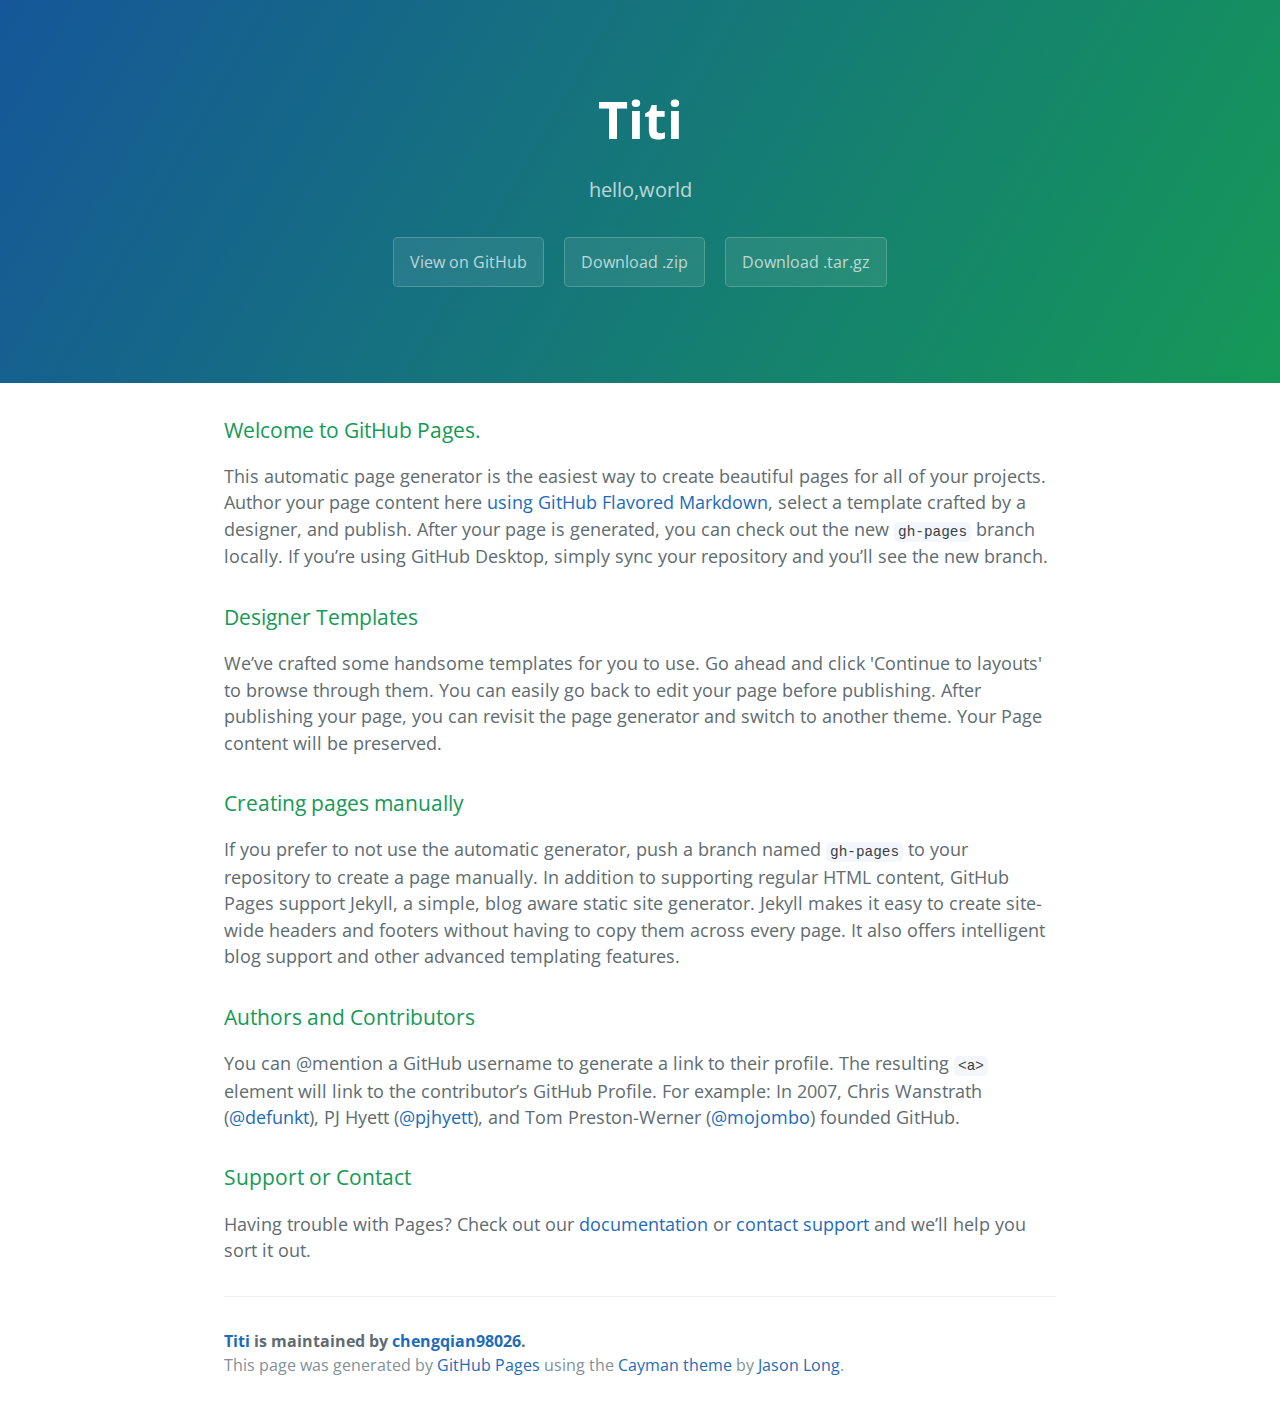
==== index.html @ 8d446a23 "Create gh-pages branch via GitHub" ====
<!DOCTYPE html>
<html lang="en-us">
  <head>
    <meta charset="UTF-8">
    <title>Titi by chengqian98026</title>
    <meta name="viewport" content="width=device-width, initial-scale=1">
    <link rel="stylesheet" type="text/css" href="stylesheets/normalize.css" media="screen">
    <link href='https://fonts.googleapis.com/css?family=Open+Sans:400,700' rel='stylesheet' type='text/css'>
    <link rel="stylesheet" type="text/css" href="stylesheets/stylesheet.css" media="screen">
    <link rel="stylesheet" type="text/css" href="stylesheets/github-light.css" media="screen">
  </head>
  <body>
    <section class="page-header">
      <h1 class="project-name">Titi</h1>
      <h2 class="project-tagline">hello,world</h2>
      <a href="https://github.com/chengqian98026/titi" class="btn">View on GitHub</a>
      <a href="https://github.com/chengqian98026/titi/zipball/master" class="btn">Download .zip</a>
      <a href="https://github.com/chengqian98026/titi/tarball/master" class="btn">Download .tar.gz</a>
    </section>

    <section class="main-content">
      <h3>
<a id="welcome-to-github-pages" class="anchor" href="#welcome-to-github-pages" aria-hidden="true"><span aria-hidden="true" class="octicon octicon-link"></span></a>Welcome to GitHub Pages.</h3>

<p>This automatic page generator is the easiest way to create beautiful pages for all of your projects. Author your page content here <a href="https://guides.github.com/features/mastering-markdown/">using GitHub Flavored Markdown</a>, select a template crafted by a designer, and publish. After your page is generated, you can check out the new <code>gh-pages</code> branch locally. If you’re using GitHub Desktop, simply sync your repository and you’ll see the new branch.</p>

<h3>
<a id="designer-templates" class="anchor" href="#designer-templates" aria-hidden="true"><span aria-hidden="true" class="octicon octicon-link"></span></a>Designer Templates</h3>

<p>We’ve crafted some handsome templates for you to use. Go ahead and click 'Continue to layouts' to browse through them. You can easily go back to edit your page before publishing. After publishing your page, you can revisit the page generator and switch to another theme. Your Page content will be preserved.</p>

<h3>
<a id="creating-pages-manually" class="anchor" href="#creating-pages-manually" aria-hidden="true"><span aria-hidden="true" class="octicon octicon-link"></span></a>Creating pages manually</h3>

<p>If you prefer to not use the automatic generator, push a branch named <code>gh-pages</code> to your repository to create a page manually. In addition to supporting regular HTML content, GitHub Pages support Jekyll, a simple, blog aware static site generator. Jekyll makes it easy to create site-wide headers and footers without having to copy them across every page. It also offers intelligent blog support and other advanced templating features.</p>

<h3>
<a id="authors-and-contributors" class="anchor" href="#authors-and-contributors" aria-hidden="true"><span aria-hidden="true" class="octicon octicon-link"></span></a>Authors and Contributors</h3>

<p>You can @mention a GitHub username to generate a link to their profile. The resulting <code>&lt;a&gt;</code> element will link to the contributor’s GitHub Profile. For example: In 2007, Chris Wanstrath (<a href="https://github.com/defunkt" class="user-mention">@defunkt</a>), PJ Hyett (<a href="https://github.com/pjhyett" class="user-mention">@pjhyett</a>), and Tom Preston-Werner (<a href="https://github.com/mojombo" class="user-mention">@mojombo</a>) founded GitHub.</p>

<h3>
<a id="support-or-contact" class="anchor" href="#support-or-contact" aria-hidden="true"><span aria-hidden="true" class="octicon octicon-link"></span></a>Support or Contact</h3>

<p>Having trouble with Pages? Check out our <a href="https://help.github.com/pages">documentation</a> or <a href="https://github.com/contact">contact support</a> and we’ll help you sort it out.</p>

      <footer class="site-footer">
        <span class="site-footer-owner"><a href="https://github.com/chengqian98026/titi">Titi</a> is maintained by <a href="https://github.com/chengqian98026">chengqian98026</a>.</span>

        <span class="site-footer-credits">This page was generated by <a href="https://pages.github.com">GitHub Pages</a> using the <a href="https://github.com/jasonlong/cayman-theme">Cayman theme</a> by <a href="https://twitter.com/jasonlong">Jason Long</a>.</span>
      </footer>

    </section>

  
  </body>
</html>
---- stylesheets/stylesheet.css ----
* {
  box-sizing: border-box; }

body {
  padding: 0;
  margin: 0;
  font-family: "Open Sans", "Helvetica Neue", Helvetica, Arial, sans-serif;
  font-size: 16px;
  line-height: 1.5;
  color: #606c71; }

a {
  color: #1e6bb8;
  text-decoration: none; }
  a:hover {
    text-decoration: underline; }

.btn {
  display: inline-block;
  margin-bottom: 1rem;
  color: rgba(255, 255, 255, 0.7);
  background-color: rgba(255, 255, 255, 0.08);
  border-color: rgba(255, 255, 255, 0.2);
  border-style: solid;
  border-width: 1px;
  border-radius: 0.3rem;
  transition: color 0.2s, background-color 0.2s, border-color 0.2s; }
  .btn + .btn {
    margin-left: 1rem; }

.btn:hover {
  color: rgba(255, 255, 255, 0.8);
  text-decoration: none;
  background-color: rgba(255, 255, 255, 0.2);
  border-color: rgba(255, 255, 255, 0.3); }

@media screen and (min-width: 64em) {
  .btn {
    padding: 0.75rem 1rem; } }

@media screen and (min-width: 42em) and (max-width: 64em) {
  .btn {
    padding: 0.6rem 0.9rem;
    font-size: 0.9rem; } }

@media screen and (max-width: 42em) {
  .btn {
    display: block;
    width: 100%;
    padding: 0.75rem;
    font-size: 0.9rem; }
    .btn + .btn {
      margin-top: 1rem;
      margin-left: 0; } }

.page-header {
  color: #fff;
  text-align: center;
  background-color: #159957;
  background-image: linear-gradient(120deg, #155799, #159957); }

@media screen and (min-width: 64em) {
  .page-header {
    padding: 5rem 6rem; } }

@media screen and (min-width: 42em) and (max-width: 64em) {
  .page-header {
    padding: 3rem 4rem; } }

@media screen and (max-width: 42em) {
  .page-header {
    padding: 2rem 1rem; } }

.project-name {
  margin-top: 0;
  margin-bottom: 0.1rem; }

@media screen and (min-width: 64em) {
  .project-name {
    font-size: 3.25rem; } }

@media screen and (min-width: 42em) and (max-width: 64em) {
  .project-name {
    font-size: 2.25rem; } }

@media screen and (max-width: 42em) {
  .project-name {
    font-size: 1.75rem; } }

.project-tagline {
  margin-bottom: 2rem;
  font-weight: normal;
  opacity: 0.7; }

@media screen and (min-width: 64em) {
  .project-tagline {
    font-size: 1.25rem; } }

@media screen and (min-width: 42em) and (max-width: 64em) {
  .project-tagline {
    font-size: 1.15rem; } }

@media screen and (max-width: 42em) {
  .project-tagline {
    font-size: 1rem; } }

.main-content :first-child {
  margin-top: 0; }
.main-content img {
  max-width: 100%; }
.main-content h1, .main-content h2, .main-content h3, .main-content h4, .main-content h5, .main-content h6 {
  margin-top: 2rem;
  margin-bottom: 1rem;
  font-weight: normal;
  color: #159957; }
.main-content p {
  margin-bottom: 1em; }
.main-content code {
  padding: 2px 4px;
  font-family: Consolas, "Liberation Mono", Menlo, Courier, monospace;
  font-size: 0.9rem;
  color: #383e41;
  background-color: #f3f6fa;
  border-radius: 0.3rem; }
.main-content pre {
  padding: 0.8rem;
  margin-top: 0;
  margin-bottom: 1rem;
  font: 1rem Consolas, "Liberation Mono", Menlo, Courier, monospace;
  color: #567482;
  word-wrap: normal;
  background-color: #f3f6fa;
  border: solid 1px #dce6f0;
  border-radius: 0.3rem; }
  .main-content pre > code {
    padding: 0;
    margin: 0;
    font-size: 0.9rem;
    color: #567482;
    word-break: normal;
    white-space: pre;
    background: transparent;
    border: 0; }
.main-content .highlight {
  margin-bottom: 1rem; }
  .main-content .highlight pre {
    margin-bottom: 0;
    word-break: normal; }
.main-content .highlight pre, .main-content pre {
  padding: 0.8rem;
  overflow: auto;
  font-size: 0.9rem;
  line-height: 1.45;
  border-radius: 0.3rem; }
.main-content pre code, .main-content pre tt {
  display: inline;
  max-width: initial;
  padding: 0;
  margin: 0;
  overflow: initial;
  line-height: inherit;
  word-wrap: normal;
  background-color: transparent;
  border: 0; }
  .main-content pre code:before, .main-content pre code:after, .main-content pre tt:before, .main-content pre tt:after {
    content: normal; }
.main-content ul, .main-content ol {
  margin-top: 0; }
.main-content blockquote {
  padding: 0 1rem;
  margin-left: 0;
  color: #819198;
  border-left: 0.3rem solid #dce6f0; }
  .main-content blockquote > :first-child {
    margin-top: 0; }
  .main-content blockquote > :last-child {
    margin-bottom: 0; }
.main-content table {
  display: block;
  width: 100%;
  overflow: auto;
  word-break: normal;
  word-break: keep-all; }
  .main-content table th {
    font-weight: bold; }
  .main-content table th, .main-content table td {
    padding: 0.5rem 1rem;
    border: 1px solid #e9ebec; }
.main-content dl {
  padding: 0; }
  .main-content dl dt {
    padding: 0;
    margin-top: 1rem;
    font-size: 1rem;
    font-weight: bold; }
  .main-content dl dd {
    padding: 0;
    margin-bottom: 1rem; }
.main-content hr {
  height: 2px;
  padding: 0;
  margin: 1rem 0;
  background-color: #eff0f1;
  border: 0; }

@media screen and (min-width: 64em) {
  .main-content {
    max-width: 64rem;
    padding: 2rem 6rem;
    margin: 0 auto;
    font-size: 1.1rem; } }

@media screen and (min-width: 42em) and (max-width: 64em) {
  .main-content {
    padding: 2rem 4rem;
    font-size: 1.1rem; } }

@media screen and (max-width: 42em) {
  .main-content {
    padding: 2rem 1rem;
    font-size: 1rem; } }

.site-footer {
  padding-top: 2rem;
  margin-top: 2rem;
  border-top: solid 1px #eff0f1; }

.site-footer-owner {
  display: block;
  font-weight: bold; }

.site-footer-credits {
  color: #819198; }

@media screen and (min-width: 64em) {
  .site-footer {
    font-size: 1rem; } }

@media screen and (min-width: 42em) and (max-width: 64em) {
  .site-footer {
    font-size: 1rem; } }

@media screen and (max-width: 42em) {
  .site-footer {
    font-size: 0.9rem; } }
---- stylesheets/github-light.css ----
/*
The MIT License (MIT)

Copyright (c) 2016 GitHub, Inc.

Permission is hereby granted, free of charge, to any person obtaining a copy
of this software and associated documentation files (the "Software"), to deal
in the Software without restriction, including without limitation the rights
to use, copy, modify, merge, publish, distribute, sublicense, and/or sell
copies of the Software, and to permit persons to whom the Software is
furnished to do so, subject to the following conditions:

The above copyright notice and this permission notice shall be included in all
copies or substantial portions of the Software.

THE SOFTWARE IS PROVIDED "AS IS", WITHOUT WARRANTY OF ANY KIND, EXPRESS OR
IMPLIED, INCLUDING BUT NOT LIMITED TO THE WARRANTIES OF MERCHANTABILITY,
FITNESS FOR A PARTICULAR PURPOSE AND NONINFRINGEMENT. IN NO EVENT SHALL THE
AUTHORS OR COPYRIGHT HOLDERS BE LIABLE FOR ANY CLAIM, DAMAGES OR OTHER
LIABILITY, WHETHER IN AN ACTION OF CONTRACT, TORT OR OTHERWISE, ARISING FROM,
OUT OF OR IN CONNECTION WITH THE SOFTWARE OR THE USE OR OTHER DEALINGS IN THE
SOFTWARE.

*/

.pl-c /* comment */ {
  color: #969896;
}

.pl-c1 /* constant, variable.other.constant, support, meta.property-name, support.constant, support.variable, meta.module-reference, markup.raw, meta.diff.header */,
.pl-s .pl-v /* string variable */ {
  color: #0086b3;
}

.pl-e /* entity */,
.pl-en /* entity.name */ {
  color: #795da3;
}

.pl-smi /* variable.parameter.function, storage.modifier.package, storage.modifier.import, storage.type.java, variable.other */,
.pl-s .pl-s1 /* string source */ {
  color: #333;
}

.pl-ent /* entity.name.tag */ {
  color: #63a35c;
}

.pl-k /* keyword, storage, storage.type */ {
  color: #a71d5d;
}

.pl-s /* string */,
.pl-pds /* punctuation.definition.string, string.regexp.character-class */,
.pl-s .pl-pse .pl-s1 /* string punctuation.section.embedded source */,
.pl-sr /* string.regexp */,
.pl-sr .pl-cce /* string.regexp constant.character.escape */,
.pl-sr .pl-sre /* string.regexp source.ruby.embedded */,
.pl-sr .pl-sra /* string.regexp string.regexp.arbitrary-repitition */ {
  color: #183691;
}

.pl-v /* variable */ {
  color: #ed6a43;
}

.pl-id /* invalid.deprecated */ {
  color: #b52a1d;
}

.pl-ii /* invalid.illegal */ {
  color: #f8f8f8;
  background-color: #b52a1d;
}

.pl-sr .pl-cce /* string.regexp constant.character.escape */ {
  font-weight: bold;
  color: #63a35c;
}

.pl-ml /* markup.list */ {
  color: #693a17;
}

.pl-mh /* markup.heading */,
.pl-mh .pl-en /* markup.heading entity.name */,
.pl-ms /* meta.separator */ {
  font-weight: bold;
  color: #1d3e81;
}

.pl-mq /* markup.quote */ {
  color: #008080;
}

.pl-mi /* markup.italic */ {
  font-style: italic;
  color: #333;
}

.pl-mb /* markup.bold */ {
  font-weight: bold;
  color: #333;
}

.pl-md /* markup.deleted, meta.diff.header.from-file */ {
  color: #bd2c00;
  background-color: #ffecec;
}

.pl-mi1 /* markup.inserted, meta.diff.header.to-file */ {
  color: #55a532;
  background-color: #eaffea;
}

.pl-mdr /* meta.diff.range */ {
  font-weight: bold;
  color: #795da3;
}

.pl-mo /* meta.output */ {
  color: #1d3e81;
}
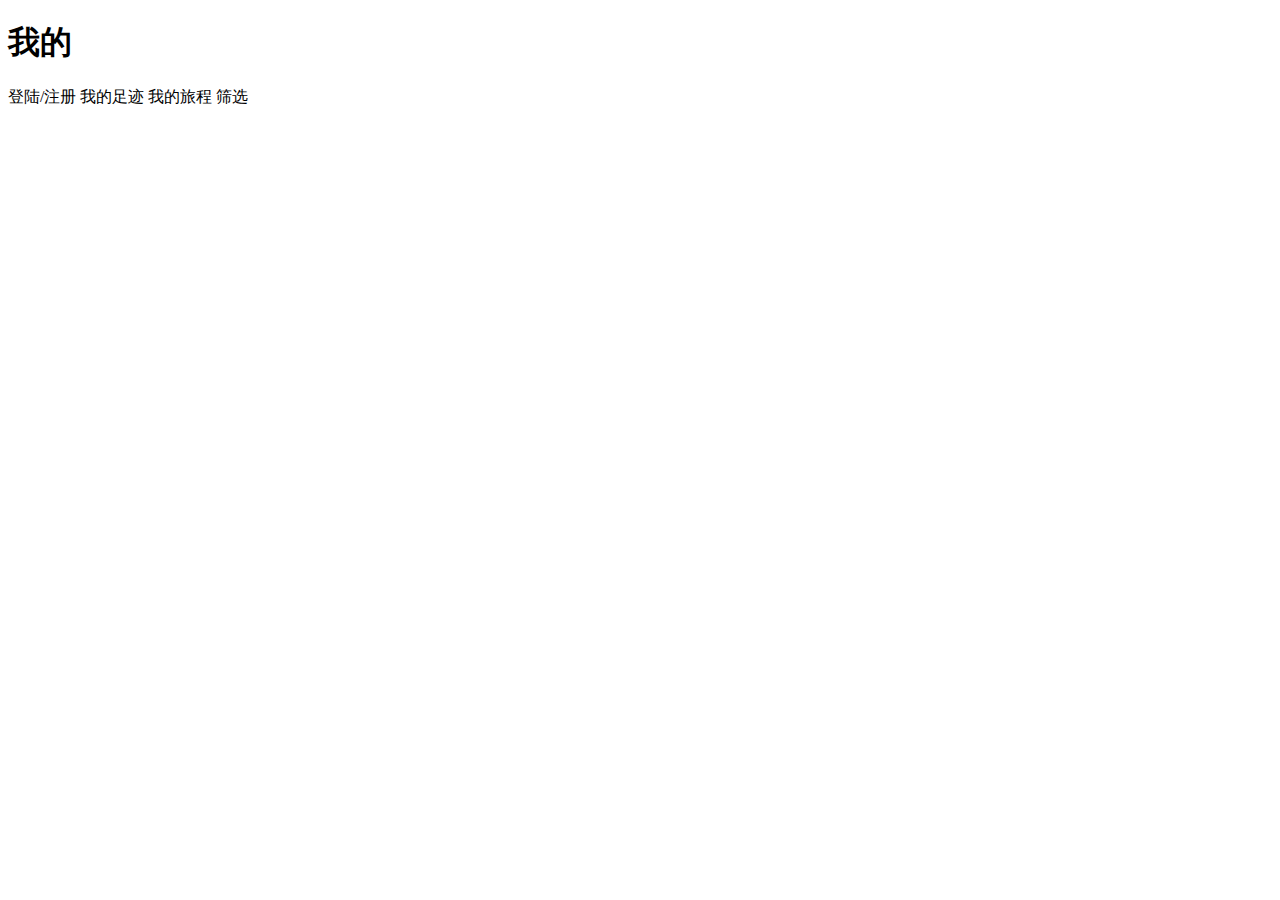
==== commit a953b136: "Add files via upload" ====
--- a/index.html
+++ b/index.html
@@ -1,57 +1,45 @@
-<!DOCTYPE html>
-<html lang="en-us">
-  <head>
-    <meta charset="UTF-8">
-    <title>Titi by chengqian98026</title>
-    <meta name="viewport" content="width=device-width, initial-scale=1">
-    <link rel="stylesheet" type="text/css" href="stylesheets/normalize.css" media="screen">
-    <link href='https://fonts.googleapis.com/css?family=Open+Sans:400,700' rel='stylesheet' type='text/css'>
-    <link rel="stylesheet" type="text/css" href="stylesheets/stylesheet.css" media="screen">
-    <link rel="stylesheet" type="text/css" href="stylesheets/github-light.css" media="screen">
-  </head>
-  <body>
-    <section class="page-header">
-      <h1 class="project-name">Titi</h1>
-      <h2 class="project-tagline">hello,world</h2>
-      <a href="https://github.com/chengqian98026/titi" class="btn">View on GitHub</a>
-      <a href="https://github.com/chengqian98026/titi/zipball/master" class="btn">Download .zip</a>
-      <a href="https://github.com/chengqian98026/titi/tarball/master" class="btn">Download .tar.gz</a>
-    </section>
-
-    <section class="main-content">
-      <h3>
-<a id="welcome-to-github-pages" class="anchor" href="#welcome-to-github-pages" aria-hidden="true"><span aria-hidden="true" class="octicon octicon-link"></span></a>Welcome to GitHub Pages.</h3>
-
-<p>This automatic page generator is the easiest way to create beautiful pages for all of your projects. Author your page content here <a href="https://guides.github.com/features/mastering-markdown/">using GitHub Flavored Markdown</a>, select a template crafted by a designer, and publish. After your page is generated, you can check out the new <code>gh-pages</code> branch locally. If you’re using GitHub Desktop, simply sync your repository and you’ll see the new branch.</p>
-
-<h3>
-<a id="designer-templates" class="anchor" href="#designer-templates" aria-hidden="true"><span aria-hidden="true" class="octicon octicon-link"></span></a>Designer Templates</h3>
-
-<p>We’ve crafted some handsome templates for you to use. Go ahead and click 'Continue to layouts' to browse through them. You can easily go back to edit your page before publishing. After publishing your page, you can revisit the page generator and switch to another theme. Your Page content will be preserved.</p>
-
-<h3>
-<a id="creating-pages-manually" class="anchor" href="#creating-pages-manually" aria-hidden="true"><span aria-hidden="true" class="octicon octicon-link"></span></a>Creating pages manually</h3>
-
-<p>If you prefer to not use the automatic generator, push a branch named <code>gh-pages</code> to your repository to create a page manually. In addition to supporting regular HTML content, GitHub Pages support Jekyll, a simple, blog aware static site generator. Jekyll makes it easy to create site-wide headers and footers without having to copy them across every page. It also offers intelligent blog support and other advanced templating features.</p>
-
-<h3>
-<a id="authors-and-contributors" class="anchor" href="#authors-and-contributors" aria-hidden="true"><span aria-hidden="true" class="octicon octicon-link"></span></a>Authors and Contributors</h3>
-
-<p>You can @mention a GitHub username to generate a link to their profile. The resulting <code>&lt;a&gt;</code> element will link to the contributor’s GitHub Profile. For example: In 2007, Chris Wanstrath (<a href="https://github.com/defunkt" class="user-mention">@defunkt</a>), PJ Hyett (<a href="https://github.com/pjhyett" class="user-mention">@pjhyett</a>), and Tom Preston-Werner (<a href="https://github.com/mojombo" class="user-mention">@mojombo</a>) founded GitHub.</p>
-
-<h3>
-<a id="support-or-contact" class="anchor" href="#support-or-contact" aria-hidden="true"><span aria-hidden="true" class="octicon octicon-link"></span></a>Support or Contact</h3>
-
-<p>Having trouble with Pages? Check out our <a href="https://help.github.com/pages">documentation</a> or <a href="https://github.com/contact">contact support</a> and we’ll help you sort it out.</p>
-
-      <footer class="site-footer">
-        <span class="site-footer-owner"><a href="https://github.com/chengqian98026/titi">Titi</a> is maintained by <a href="https://github.com/chengqian98026">chengqian98026</a>.</span>
-
-        <span class="site-footer-credits">This page was generated by <a href="https://pages.github.com">GitHub Pages</a> using the <a href="https://github.com/jasonlong/cayman-theme">Cayman theme</a> by <a href="https://twitter.com/jasonlong">Jason Long</a>.</span>
-      </footer>
-
-    </section>
-
-  
-  </body>
-</html>
+<!DOCTYPE html>
+<html ng-app="myapp">
+<head>
+    <meta charset="UTF-8">
+    <title>旅游</title>
+    <meta name="viewport" content="initial-scale=1,maximum-scale=1,user-scalable=no,width=device-width">
+    <link href="../../../手机项目/迈普/lib/ionic/css/ionic.min.css" rel="stylesheet">
+    <link href="css/base.css" rel="stylesheet">
+    <script src="../../../手机项目/迈普/lib/ionic/js/ionic.bundle.min.js"></script>
+    <script src="js/app.js"></script>
+    <script src="views/featureSpot/featureSpot.js"></script>
+    <script src="views/delicacy/delicacy.js"></script>
+</head>
+<body ng-controller="myCtrl">
+<ion-side-menus>
+    <ion-side-menu-content>
+        <ion-nav-bar id="index" class="bar-balanced">
+            <ion-nav-back-button class="ion-chevron-left button button-clear"></ion-nav-back-button>
+        </ion-nav-bar>
+        <ion-nav-view></ion-nav-view>
+    </ion-side-menu-content>
+    <ion-side-menu side="right" menu-close>
+        <ion-header-bar>
+            <h1 class="title">我的</h1>
+        </ion-header-bar>
+        <ion-content>
+            <ion-list>
+                <ion-item ng-click="goUrl('entry');">
+                    登陆/注册
+                </ion-item>
+                <ion-item>
+                    我的足迹
+                </ion-item>
+                <ion-item>
+                    我的旅程
+                </ion-item>
+                <ion-item ng-click="goUrl('dressing');">
+                   筛选
+                </ion-item>
+            </ion-list>
+        </ion-content>
+    </ion-side-menu>
+</ion-side-menus>
+</body>
+</html>--- a/css/base.css
+++ b/css/base.css
@@ -0,0 +1,14 @@
+#index .bar-balanced{background:#44c87d;border-color:#44c87d}
+#index .bar-balanced .title{left:5px;!important;}
+#delicacyr{background:#ccc;}
+#details table tr td{border: 1px #ccc solid;border-collapse: collapse;}
+#dressing .bar-subheader .row .col select{max-width:100%;border: none;color:#8b8b8b}
+#dressing .bar-subheader .row .col{text-align: center;}
+#dressing .scroll .disable-user-behavior .list .item{border: none}
+#entry{background:url("../images/dl-bg4.jpg") no-repeat top;background-size:100% 100%}
+#entry .scroll .item-input{background:rgba(220,220,220,0.4);}
+#entry .scroll .item{border: none; }
+#entry .scroll .item-input .input-label{color:#fff;}
+#entry .scroll .item-input input{color:#fff;}
+#entry .scroll .list-inset .button{background:rgba(220,220,220,0.4);color:#fff;}
+#entry .footer .row button{background:rgba(220,220,220,0.6);font-size:22px}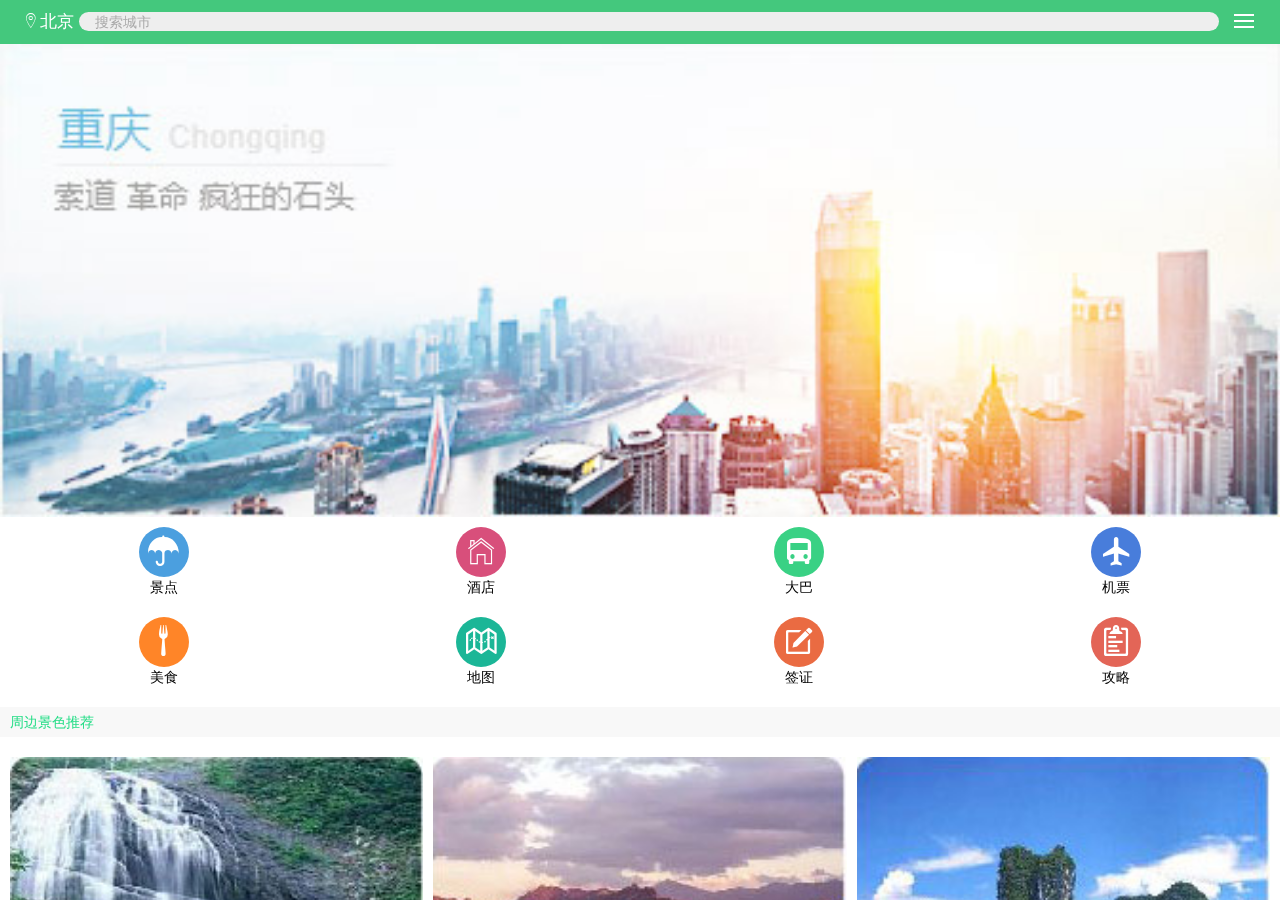
==== commit b8e3ae4a: "Update index.html" ====
--- a/index.html
+++ b/index.html
@@ -4,9 +4,9 @@
     <meta charset="UTF-8">
     <title>旅游</title>
     <meta name="viewport" content="initial-scale=1,maximum-scale=1,user-scalable=no,width=device-width">
-    <link href="../../../手机项目/迈普/lib/ionic/css/ionic.min.css" rel="stylesheet">
+    <link href="lib/css/ionic.min.css" rel="stylesheet">
     <link href="css/base.css" rel="stylesheet">
-    <script src="../../../手机项目/迈普/lib/ionic/js/ionic.bundle.min.js"></script>
+    <script src="lib/js/ionic.bundle.min.js"></script>
     <script src="js/app.js"></script>
     <script src="views/featureSpot/featureSpot.js"></script>
     <script src="views/delicacy/delicacy.js"></script>
@@ -42,4 +42,4 @@
     </ion-side-menu>
 </ion-side-menus>
 </body>
-</html>+</html>
